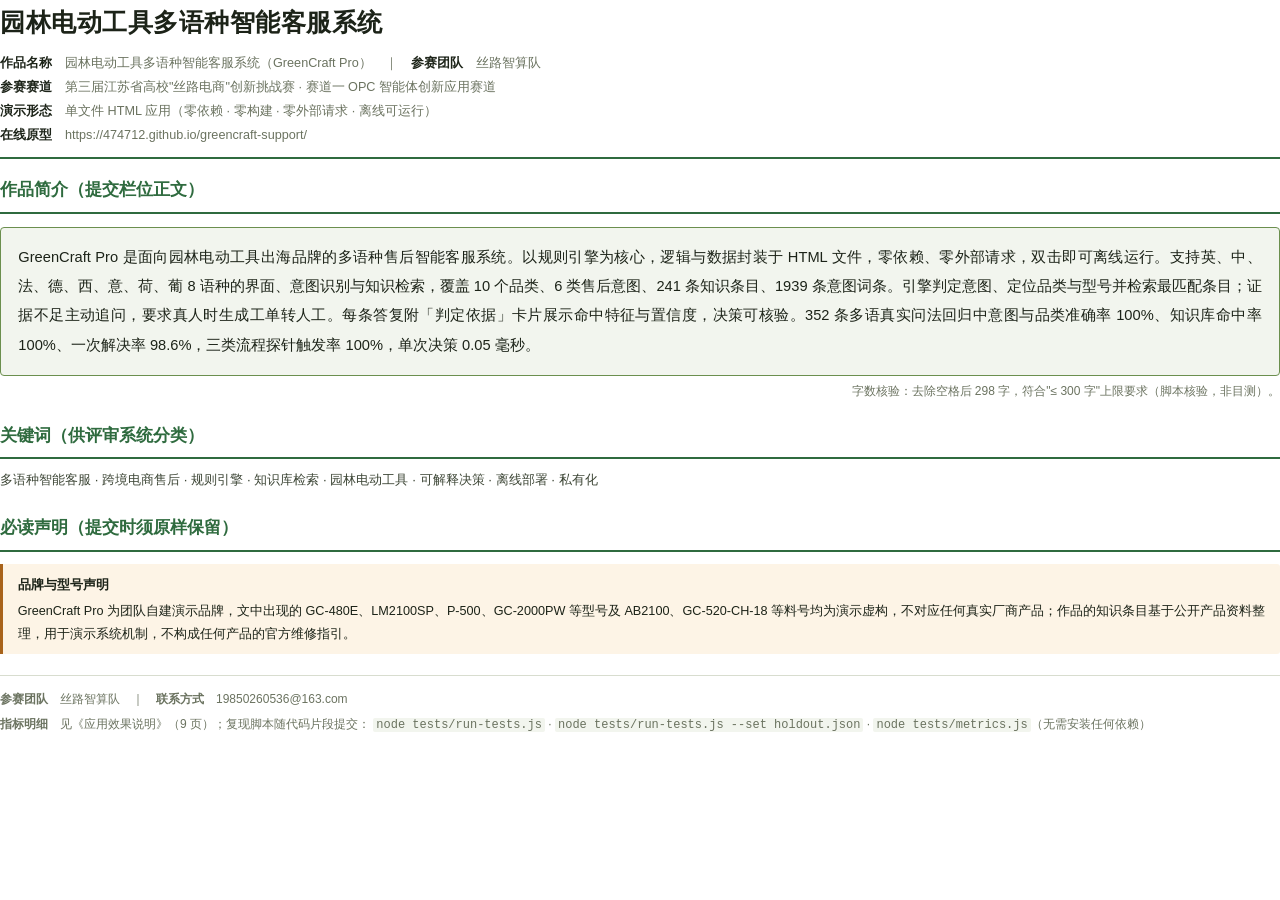
==== docs/作品简介.html @ 308c9750 "feat(docs): add 作品简介 PDF and signable 团队信息与原创性声明" ====
<!DOCTYPE html>
<html lang="zh-CN">
<head>
<meta charset="UTF-8">
<title>GreenCraft Pro 园林电动工具多语种智能客服系统 · 作品简介</title>
<link rel="stylesheet" href="assets/print.css">
<style>
  .doc { padding-top: 0; }
  .doc-head { border-bottom: 2pt solid var(--accent); padding-bottom: 7pt; margin-bottom: 12pt; }
  .doc-head h1 { font-size: 19pt; margin: 0 0 5pt; }
  .doc-head .sub { font-size: 9.5pt; color: var(--muted); line-height: 1.9; }
  .doc-head .sub b { color: var(--ink); font-weight: 600; }
  .abstract {
    border: 1pt solid var(--accent-2); background: var(--soft);
    padding: 11pt 13pt; border-radius: 3pt; font-size: 11pt; line-height: 2.0;
    text-align: justify; margin: 10pt 0 4pt;
  }
  .count { font-size: 9pt; color: var(--muted); text-align: right; margin-bottom: 14pt; }
  .kw { font-size: 10pt; color: var(--ink-2); line-height: 2; }
  .kw b { color: var(--accent); font-weight: 600; }
  .sign { margin-top: 16pt; font-size: 9pt; color: var(--muted); line-height: 2.1;
          border-top: .7pt solid var(--line); padding-top: 8pt; }
  h2 { font-size: 13pt; margin: 14pt 0 6pt; }
</style>
</head>
<body>

<div class="doc">
  <div class="doc-head">
    <h1>园林电动工具多语种智能客服系统</h1>
    <div class="sub">
      <b>作品名称</b>　园林电动工具多语种智能客服系统（GreenCraft Pro）　｜　<b>参赛团队</b>　丝路智算队<br>
      <b>参赛赛道</b>　第三届江苏省高校"丝路电商"创新挑战赛 · 赛道一 OPC 智能体创新应用赛道<br>
      <b>演示形态</b>　单文件 HTML 应用（零依赖 · 零构建 · 零外部请求 · 离线可运行）<br>
      <b>在线原型</b>　https://474712.github.io/greencraft-support/
    </div>
  </div>

  <h2 style="margin-top:0;">作品简介（提交栏位正文）</h2>

  <div class="abstract">
GreenCraft Pro 是面向园林电动工具出海品牌的多语种售后智能客服系统。以规则引擎为核心，逻辑与数据封装于 HTML 文件，零依赖、零外部请求，双击即可离线运行。支持英、中、法、德、西、意、荷、葡 8 语种的界面、意图识别与知识检索，覆盖 10 个品类、6 类售后意图、241 条知识条目、1939 条意图词条。引擎判定意图、定位品类与型号并检索最匹配条目；证据不足主动追问，要求真人时生成工单转人工。每条答复附「判定依据」卡片展示命中特征与置信度，决策可核验。352 条多语真实问法回归中意图与品类准确率 100%、知识库命中率 100%、一次解决率 98.6%，三类流程探针触发率 100%，单次决策 0.05 毫秒。
  </div>
  <div class="count">字数核验：去除空格后 298 字，符合"≤ 300 字"上限要求（脚本核验，非目测）。</div>

  <h2>关键词（供评审系统分类）</h2>
  <div class="kw">
    多语种智能客服 · 跨境电商售后 · 规则引擎 · 知识库检索 · 园林电动工具 · 可解释决策 · 离线部署 · 私有化
  </div>

  <h2>必读声明（提交时须原样保留）</h2>
  <div class="callout warn">
    <span class="callout-title">品牌与型号声明</span>
    GreenCraft Pro 为团队自建演示品牌，文中出现的 GC-480E、LM2100SP、P-500、GC-2000PW 等型号及 AB2100、GC-520-CH-18 等料号均为演示虚构，不对应任何真实厂商产品；作品的知识条目基于公开产品资料整理，用于演示系统机制，不构成任何产品的官方维修指引。
  </div>

  <div class="sign">
    <b>参赛团队</b>　丝路智算队　｜　<b>联系方式</b>　19850260536@163.com<br>
    <b>指标明细</b>　见《应用效果说明》（9 页）；复现脚本随代码片段提交：
    <code>node tests/run-tests.js</code> · <code>node tests/run-tests.js --set holdout.json</code> · <code>node tests/metrics.js</code>（无需安装任何依赖）
  </div>
</div>

</body>
</html>
---- docs/assets/print.css ----
/* GreenCraft Pro · 提交文档打印样式（用于导出 PDF） */
@page { size: A4; margin: 16mm 14mm 16mm 14mm; }

:root {
  --ink: #1c2318;
  --ink-2: #3d4636;
  --muted: #6b7360;
  --line: #d8ddcf;
  --accent: #2f6b3f;
  --accent-2: #6b8f4e;
  --soft: #f2f5ee;
  --soft-2: #e7ede1;
  --warn: #a8631b;
  --warn-bg: #fdf4e6;
  --done: #2f6b3f;
  --done-bg: #eef4ec;
  --plan: #8a6d3b;
  --plan-bg: #f6f1e4;
}

* { box-sizing: border-box; }

html, body {
  margin: 0; padding: 0;
  font-family: "Source Han Sans SC", "Noto Sans CJK SC", "Microsoft YaHei", "PingFang SC", "Hiragino Sans GB", sans-serif;
  font-size: 10.5pt;
  line-height: 1.75;
  color: var(--ink);
  background: #fff;
  -webkit-print-color-adjust: exact;
  print-color-adjust: exact;
}

h1, h2, h3, h4 { font-family: "Source Han Serif SC", "Noto Serif CJK SC", "SimSun", serif; color: var(--ink); }
h1 { font-size: 20pt; margin: 0 0 6pt; letter-spacing: .5px; }
h2 {
  font-size: 14pt; margin: 20pt 0 8pt; padding: 0 0 5pt;
  border-bottom: 1.6pt solid var(--accent); color: var(--accent);
}
h3 { font-size: 11.5pt; margin: 13pt 0 5pt; color: var(--ink); }
h3::before { content: "▍"; color: var(--accent-2); margin-right: 5px; }
h4 { font-size: 10.5pt; margin: 10pt 0 4pt; color: var(--ink-2); }
p { margin: 5pt 0; text-align: justify; }

a { color: var(--accent); text-decoration: none; }

ul, ol { margin: 5pt 0; padding-left: 20pt; }
li { margin: 2pt 0; }

code, .mono { font-family: "JetBrains Mono", Consolas, "Courier New", monospace; font-size: 9pt; background: var(--soft); padding: 0 3px; border-radius: 2px; }

/* ---------- 封面 ---------- */
.cover { height: 248mm; display: flex; flex-direction: column; justify-content: center; page-break-after: always; text-align: center; }
.cover .brand { font-size: 9pt; letter-spacing: 4pt; color: var(--accent-2); text-transform: uppercase; }
.cover h1 { font-size: 28pt; margin: 14pt 0 6pt; }
.cover .subtitle { font-size: 15pt; color: var(--ink-2); margin-bottom: 26pt; }
.cover .rule { width: 58mm; height: 2pt; background: var(--accent); margin: 0 auto 26pt; }
.cover .meta { font-size: 10pt; color: var(--muted); line-height: 2.1; }
.cover .meta b { color: var(--ink); font-weight: 600; }
.cover .badges { margin-top: 22pt; }
.cover .badge {
  display: inline-block; border: .8pt solid var(--accent); color: var(--accent);
  border-radius: 12pt; padding: 2pt 12pt; font-size: 9pt; margin: 3pt 4pt;
}

/* ---------- 目录 ---------- */
.toc { page-break-after: always; }
.toc ol { list-style: none; padding-left: 0; counter-reset: toc; }
.toc ol > li { counter-increment: toc; margin: 3pt 0; font-size: 10pt; }
.toc ol > li::before { content: counter(toc) ". "; color: var(--accent); font-weight: 600; }
.toc ol ol { padding-left: 18pt; font-size: 9.5pt; color: var(--ink-2); }
.toc ol ol > li { counter-increment: none; margin: 1pt 0; }
.toc ol ol > li::before { content: "· "; color: var(--accent-2); }

/* ---------- 表格 ---------- */
table { width: 100%; border-collapse: collapse; margin: 8pt 0 10pt; font-size: 9pt; }
th, td { border: .7pt solid var(--line); padding: 4.5pt 6pt; vertical-align: top; text-align: left; line-height: 1.55; }
th { background: var(--soft-2); font-weight: 600; color: var(--ink); }
tbody tr:nth-child(even) td { background: #fafbf8; }
td.num, th.num { text-align: right; font-variant-numeric: tabular-nums; }
table.compact { font-size: 8.5pt; }
table.compact th, table.compact td { padding: 3.5pt 5pt; }

/* ---------- 提示块 ---------- */
.note, .callout {
  border-left: 2.5pt solid var(--accent); background: var(--soft);
  padding: 7pt 11pt; margin: 9pt 0; border-radius: 0 3px 3px 0; font-size: 9.5pt;
}
.callout.warn { border-left-color: var(--warn); background: var(--warn-bg); }
.callout.title { border-left-color: var(--accent-2); }
.note b, .callout b { color: var(--ink); }
.note-title, .callout-title { font-weight: 600; font-size: 10pt; display: block; margin-bottom: 3pt; }

/* ---------- 状态标签 ---------- */
.tag { display: inline-block; border-radius: 3px; padding: 0.5pt 6pt; font-size: 8.5pt; font-weight: 600; white-space: nowrap; }
.tag-done { background: var(--done-bg); color: var(--done); border: .7pt solid var(--done); }
.tag-plan { background: var(--plan-bg); color: var(--plan); border: .7pt solid var(--plan); }
.tag-measured { background: #e8f0f6; color: #245a86; border: .7pt solid #245a86; }
.tag-est { background: #f6e9f2; color: #8a3f78; border: .7pt solid #8a3f78; }

/* ---------- 图 ---------- */
figure { margin: 12pt 0 14pt; page-break-inside: avoid; }
figure svg { width: 100%; height: auto; display: block; }
figcaption { font-size: 9pt; color: var(--muted); text-align: center; margin-top: 5pt; }

/* ---------- 代码块 ---------- */
pre {
  background: #1e2418; color: #e8ecdf; padding: 9pt 12pt; border-radius: 4px;
  font-family: "JetBrains Mono", Consolas, "Courier New", monospace;
  font-size: 8.5pt; line-height: 1.6; overflow: visible; white-space: pre-wrap;
  margin: 8pt 0;
}
pre code { background: none; color: inherit; padding: 0; font-size: 8.5pt; }

/* ---------- 其他 ---------- */
.kv { display: grid; grid-template-columns: 26mm 1fr; gap: 2pt 10pt; font-size: 9.5pt; margin: 6pt 0; }
.kv dt { color: var(--muted); }
.kv dd { margin: 0; }

.pill-row { margin: 6pt 0; }
.small { font-size: 9pt; color: var(--muted); }
.center { text-align: center; }
.pb { page-break-after: always; }
.avoid-break { page-break-inside: avoid; }

.legend { font-size: 9pt; color: var(--muted); margin: -4pt 0 8pt; }
.legend span { margin-right: 14px; white-space: nowrap; }
.legend i { display: inline-block; width: 9pt; height: 9pt; border-radius: 2px; margin-right: 4px; vertical-align: -1px; }

@media print {
  a { color: inherit; }
  h2, h3 { page-break-after: avoid; }
  figure, .callout, .note { page-break-inside: avoid; }
  table { page-break-inside: auto; }
  thead { display: table-header-group; }
  tr { page-break-inside: avoid; }
}
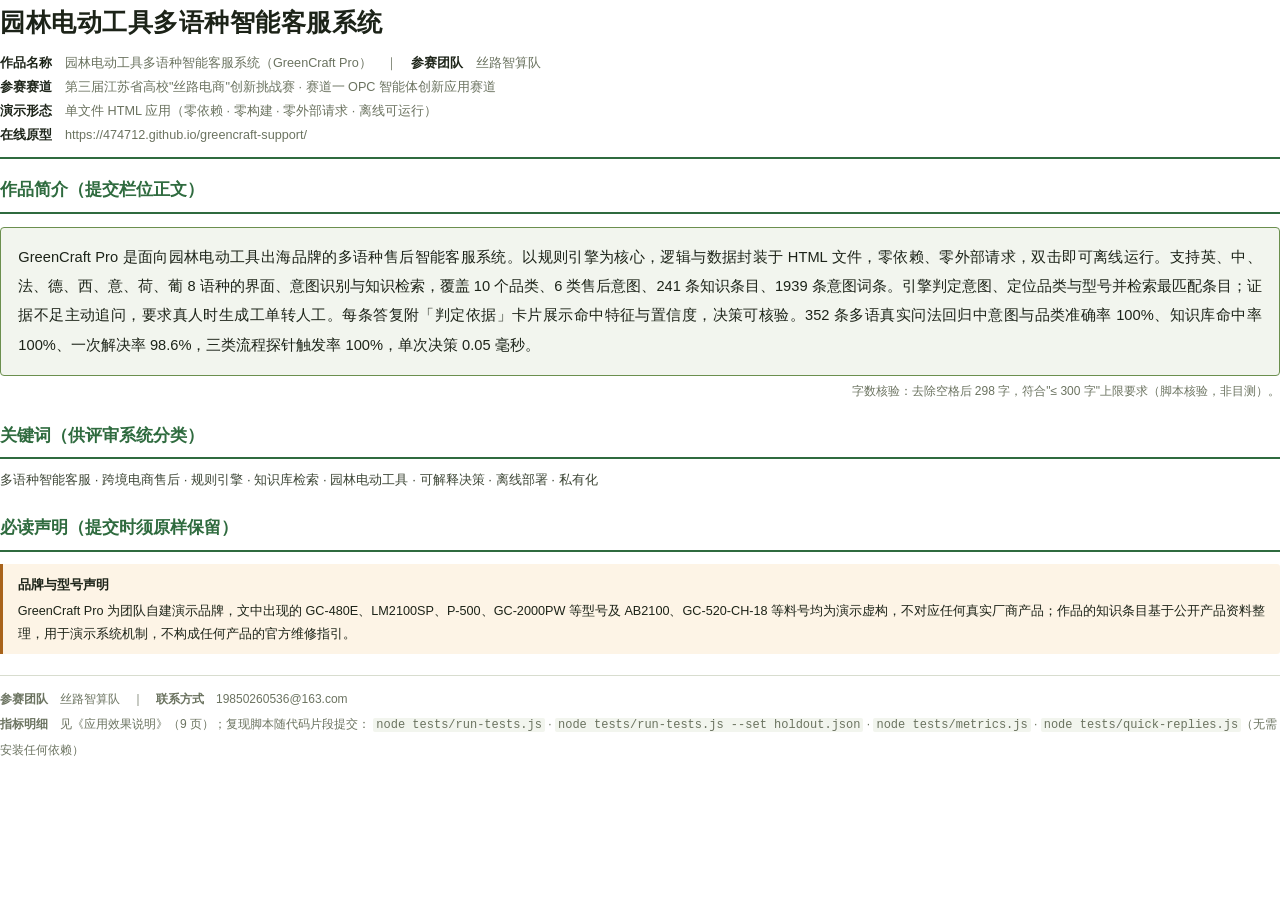
==== commit 8b0c6aec: "feat(ui): 快捷提问卡按品类动态替换（240 条专属问题） 用户反馈切换品类后底部快捷提问仍是同一张卡，交互"僵化"。根因有两处： getQuickReplies() 只按 state.con" ====
--- a/docs/作品简介.html
+++ b/docs/作品简介.html
@@ -57,7 +57,7 @@
   <div class="sign">
     <b>参赛团队</b>　丝路智算队　｜　<b>联系方式</b>　19850260536@163.com<br>
     <b>指标明细</b>　见《应用效果说明》（9 页）；复现脚本随代码片段提交：
-    <code>node tests/run-tests.js</code> · <code>node tests/run-tests.js --set holdout.json</code> · <code>node tests/metrics.js</code>（无需安装任何依赖）
+    <code>node tests/run-tests.js</code> · <code>node tests/run-tests.js --set holdout.json</code> · <code>node tests/metrics.js</code> · <code>node tests/quick-replies.js</code>（无需安装任何依赖）
   </div>
 </div>
 
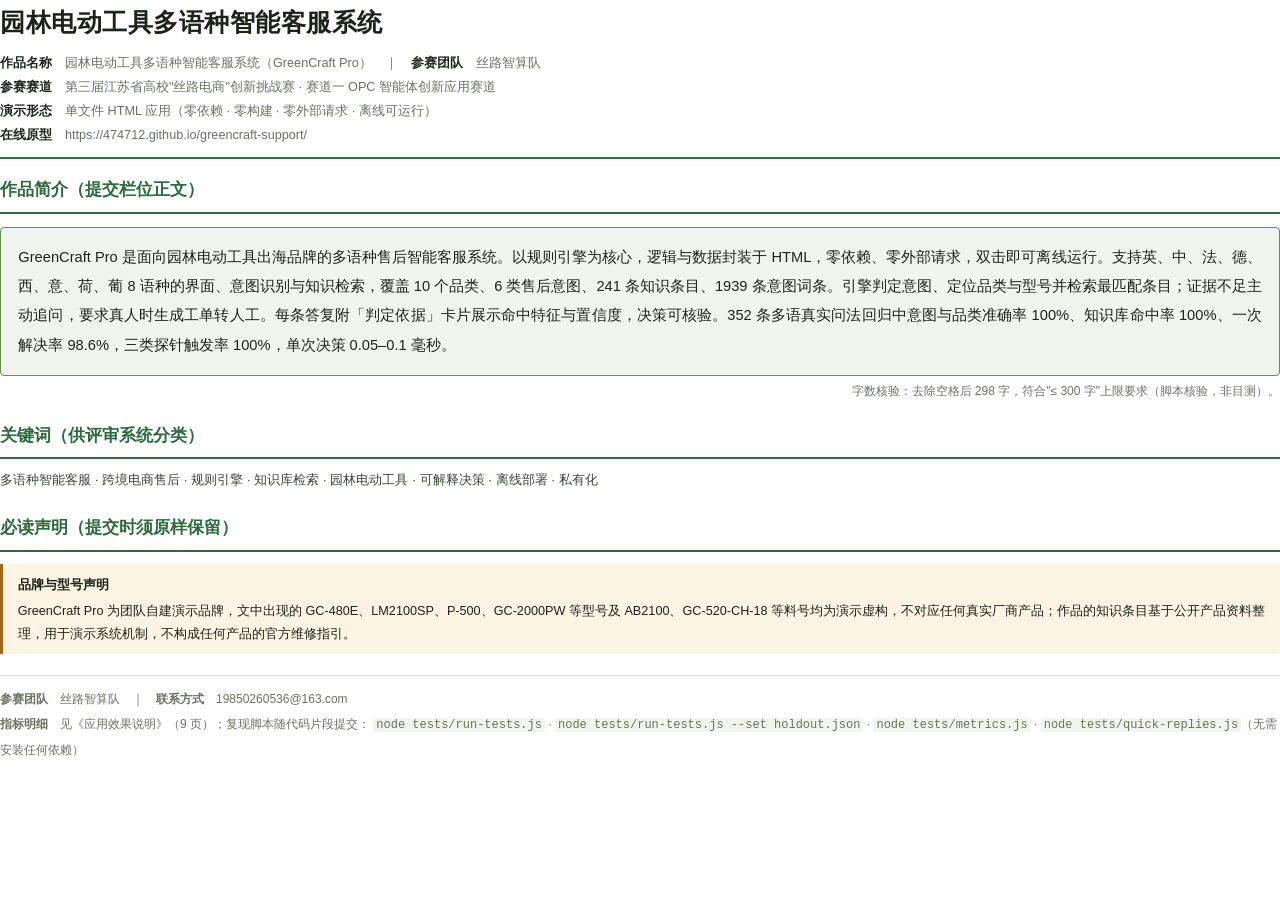
==== commit f1106df7: "docs: 把引擎时延改为区间口径，避免评委复现时对不上 同一份代码在本机 20 次实测，均值在 0.05–0.10 ms、P95 在 0.07–0.21 ms 之间 波动，负载越高数字越大。此前材料" ====
--- a/docs/作品简介.html
+++ b/docs/作品简介.html
@@ -39,7 +39,7 @@
   <h2 style="margin-top:0;">作品简介（提交栏位正文）</h2>
 
   <div class="abstract">
-GreenCraft Pro 是面向园林电动工具出海品牌的多语种售后智能客服系统。以规则引擎为核心，逻辑与数据封装于 HTML 文件，零依赖、零外部请求，双击即可离线运行。支持英、中、法、德、西、意、荷、葡 8 语种的界面、意图识别与知识检索，覆盖 10 个品类、6 类售后意图、241 条知识条目、1939 条意图词条。引擎判定意图、定位品类与型号并检索最匹配条目；证据不足主动追问，要求真人时生成工单转人工。每条答复附「判定依据」卡片展示命中特征与置信度，决策可核验。352 条多语真实问法回归中意图与品类准确率 100%、知识库命中率 100%、一次解决率 98.6%，三类流程探针触发率 100%，单次决策 0.05 毫秒。
+GreenCraft Pro 是面向园林电动工具出海品牌的多语种售后智能客服系统。以规则引擎为核心，逻辑与数据封装于 HTML，零依赖、零外部请求，双击即可离线运行。支持英、中、法、德、西、意、荷、葡 8 语种的界面、意图识别与知识检索，覆盖 10 个品类、6 类售后意图、241 条知识条目、1939 条意图词条。引擎判定意图、定位品类与型号并检索最匹配条目；证据不足主动追问，要求真人时生成工单转人工。每条答复附「判定依据」卡片展示命中特征与置信度，决策可核验。352 条多语真实问法回归中意图与品类准确率 100%、知识库命中率 100%、一次解决率 98.6%，三类探针触发率 100%，单次决策 0.05–0.1 毫秒。
   </div>
   <div class="count">字数核验：去除空格后 298 字，符合"≤ 300 字"上限要求（脚本核验，非目测）。</div>
 
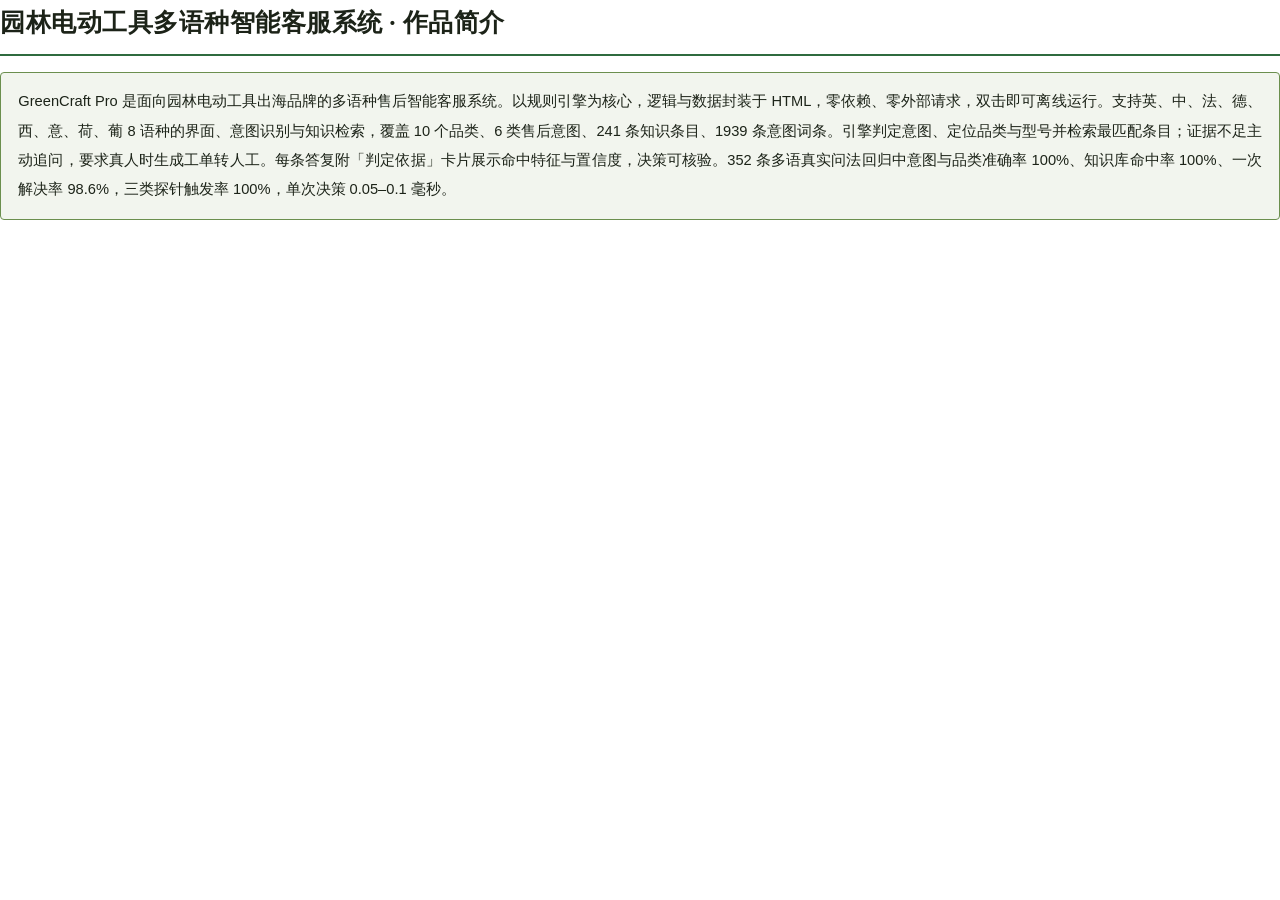
==== commit 254cea8a: "docs: 作品简介 PDF 精简为仅标题与摘要正文" ====
--- a/docs/作品简介.html
+++ b/docs/作品简介.html
@@ -7,57 +7,23 @@
 <style>
   .doc { padding-top: 0; }
   .doc-head { border-bottom: 2pt solid var(--accent); padding-bottom: 7pt; margin-bottom: 12pt; }
-  .doc-head h1 { font-size: 19pt; margin: 0 0 5pt; }
-  .doc-head .sub { font-size: 9.5pt; color: var(--muted); line-height: 1.9; }
-  .doc-head .sub b { color: var(--ink); font-weight: 600; }
+  .doc-head h1 { font-size: 19pt; margin: 0; }
   .abstract {
     border: 1pt solid var(--accent-2); background: var(--soft);
     padding: 11pt 13pt; border-radius: 3pt; font-size: 11pt; line-height: 2.0;
     text-align: justify; margin: 10pt 0 4pt;
   }
-  .count { font-size: 9pt; color: var(--muted); text-align: right; margin-bottom: 14pt; }
-  .kw { font-size: 10pt; color: var(--ink-2); line-height: 2; }
-  .kw b { color: var(--accent); font-weight: 600; }
-  .sign { margin-top: 16pt; font-size: 9pt; color: var(--muted); line-height: 2.1;
-          border-top: .7pt solid var(--line); padding-top: 8pt; }
-  h2 { font-size: 13pt; margin: 14pt 0 6pt; }
 </style>
 </head>
 <body>
 
 <div class="doc">
   <div class="doc-head">
-    <h1>园林电动工具多语种智能客服系统</h1>
-    <div class="sub">
-      <b>作品名称</b>　园林电动工具多语种智能客服系统（GreenCraft Pro）　｜　<b>参赛团队</b>　丝路智算队<br>
-      <b>参赛赛道</b>　第三届江苏省高校"丝路电商"创新挑战赛 · 赛道一 OPC 智能体创新应用赛道<br>
-      <b>演示形态</b>　单文件 HTML 应用（零依赖 · 零构建 · 零外部请求 · 离线可运行）<br>
-      <b>在线原型</b>　https://474712.github.io/greencraft-support/
-    </div>
+    <h1>园林电动工具多语种智能客服系统 · 作品简介</h1>
   </div>
-
-  <h2 style="margin-top:0;">作品简介（提交栏位正文）</h2>
 
   <div class="abstract">
 GreenCraft Pro 是面向园林电动工具出海品牌的多语种售后智能客服系统。以规则引擎为核心，逻辑与数据封装于 HTML，零依赖、零外部请求，双击即可离线运行。支持英、中、法、德、西、意、荷、葡 8 语种的界面、意图识别与知识检索，覆盖 10 个品类、6 类售后意图、241 条知识条目、1939 条意图词条。引擎判定意图、定位品类与型号并检索最匹配条目；证据不足主动追问，要求真人时生成工单转人工。每条答复附「判定依据」卡片展示命中特征与置信度，决策可核验。352 条多语真实问法回归中意图与品类准确率 100%、知识库命中率 100%、一次解决率 98.6%，三类探针触发率 100%，单次决策 0.05–0.1 毫秒。
-  </div>
-  <div class="count">字数核验：去除空格后 298 字，符合"≤ 300 字"上限要求（脚本核验，非目测）。</div>
-
-  <h2>关键词（供评审系统分类）</h2>
-  <div class="kw">
-    多语种智能客服 · 跨境电商售后 · 规则引擎 · 知识库检索 · 园林电动工具 · 可解释决策 · 离线部署 · 私有化
-  </div>
-
-  <h2>必读声明（提交时须原样保留）</h2>
-  <div class="callout warn">
-    <span class="callout-title">品牌与型号声明</span>
-    GreenCraft Pro 为团队自建演示品牌，文中出现的 GC-480E、LM2100SP、P-500、GC-2000PW 等型号及 AB2100、GC-520-CH-18 等料号均为演示虚构，不对应任何真实厂商产品；作品的知识条目基于公开产品资料整理，用于演示系统机制，不构成任何产品的官方维修指引。
-  </div>
-
-  <div class="sign">
-    <b>参赛团队</b>　丝路智算队　｜　<b>联系方式</b>　19850260536@163.com<br>
-    <b>指标明细</b>　见《应用效果说明》（9 页）；复现脚本随代码片段提交：
-    <code>node tests/run-tests.js</code> · <code>node tests/run-tests.js --set holdout.json</code> · <code>node tests/metrics.js</code> · <code>node tests/quick-replies.js</code>（无需安装任何依赖）
   </div>
 </div>
 
